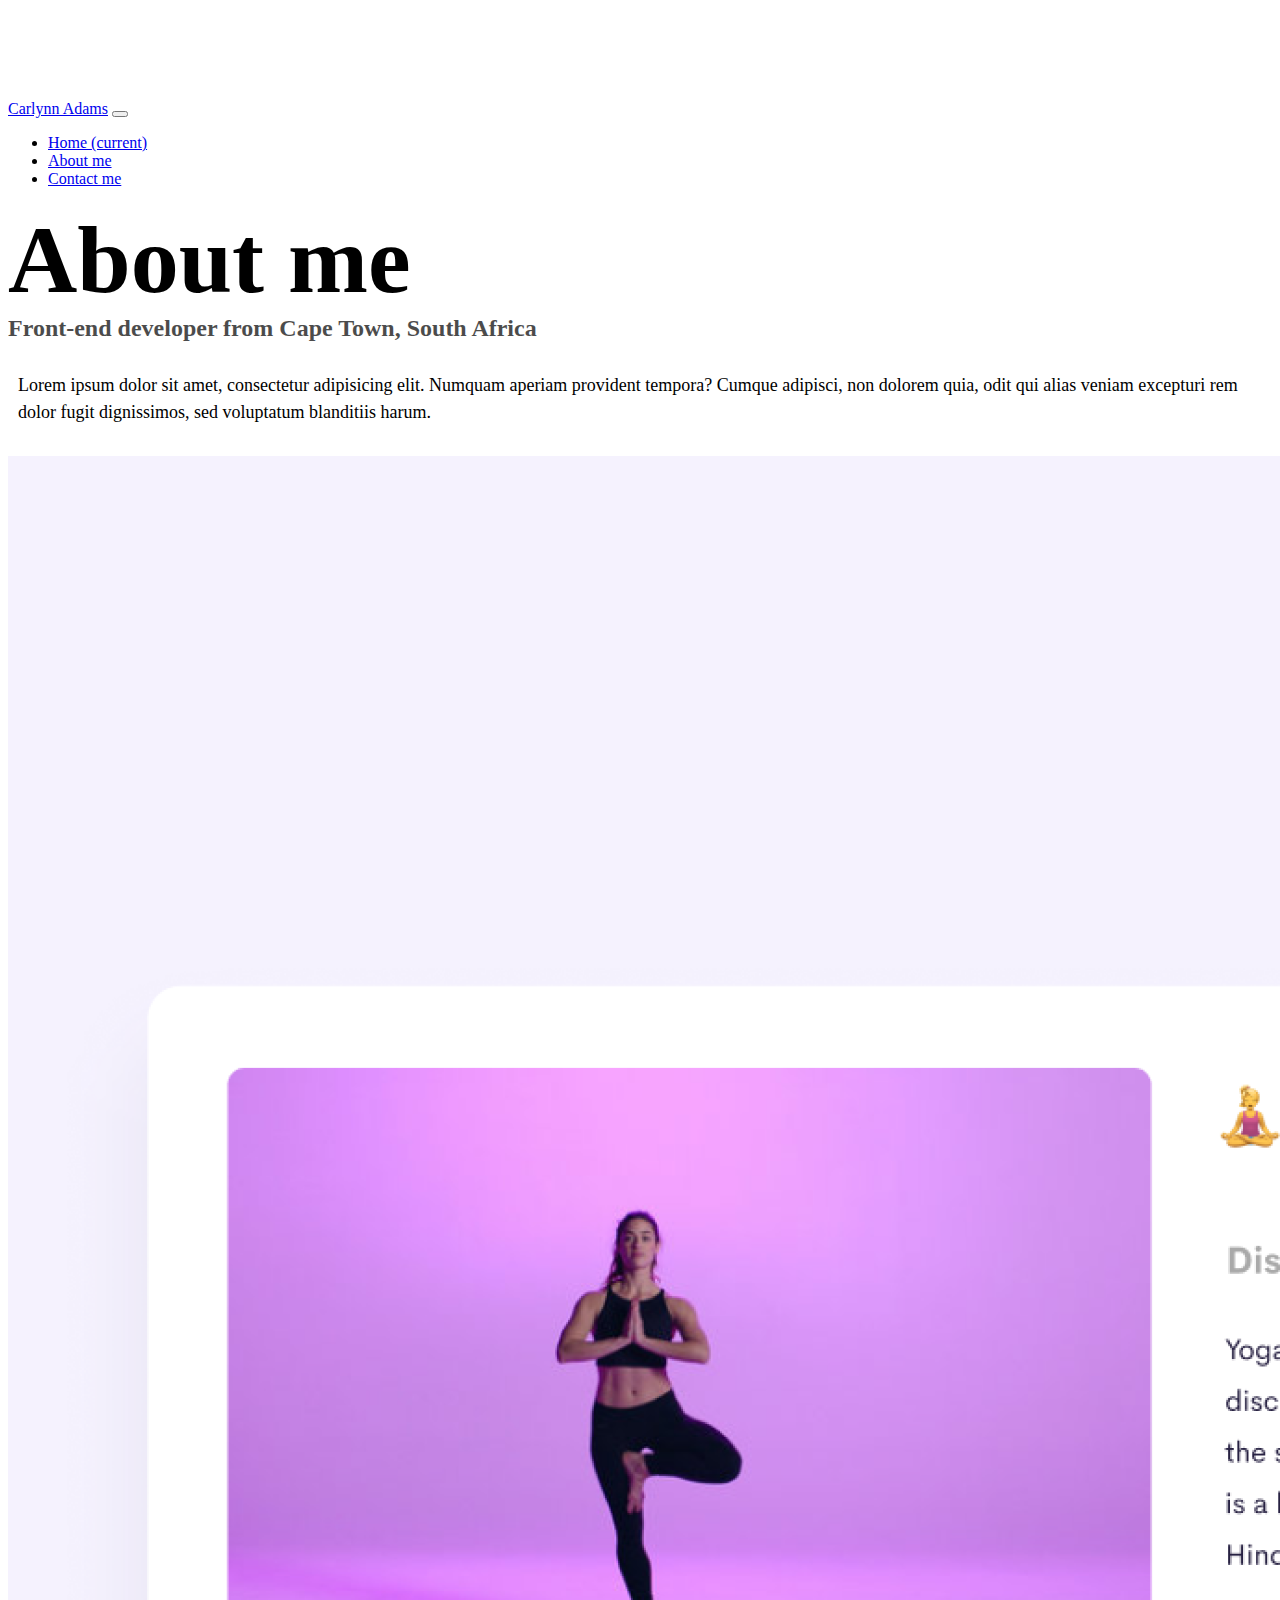
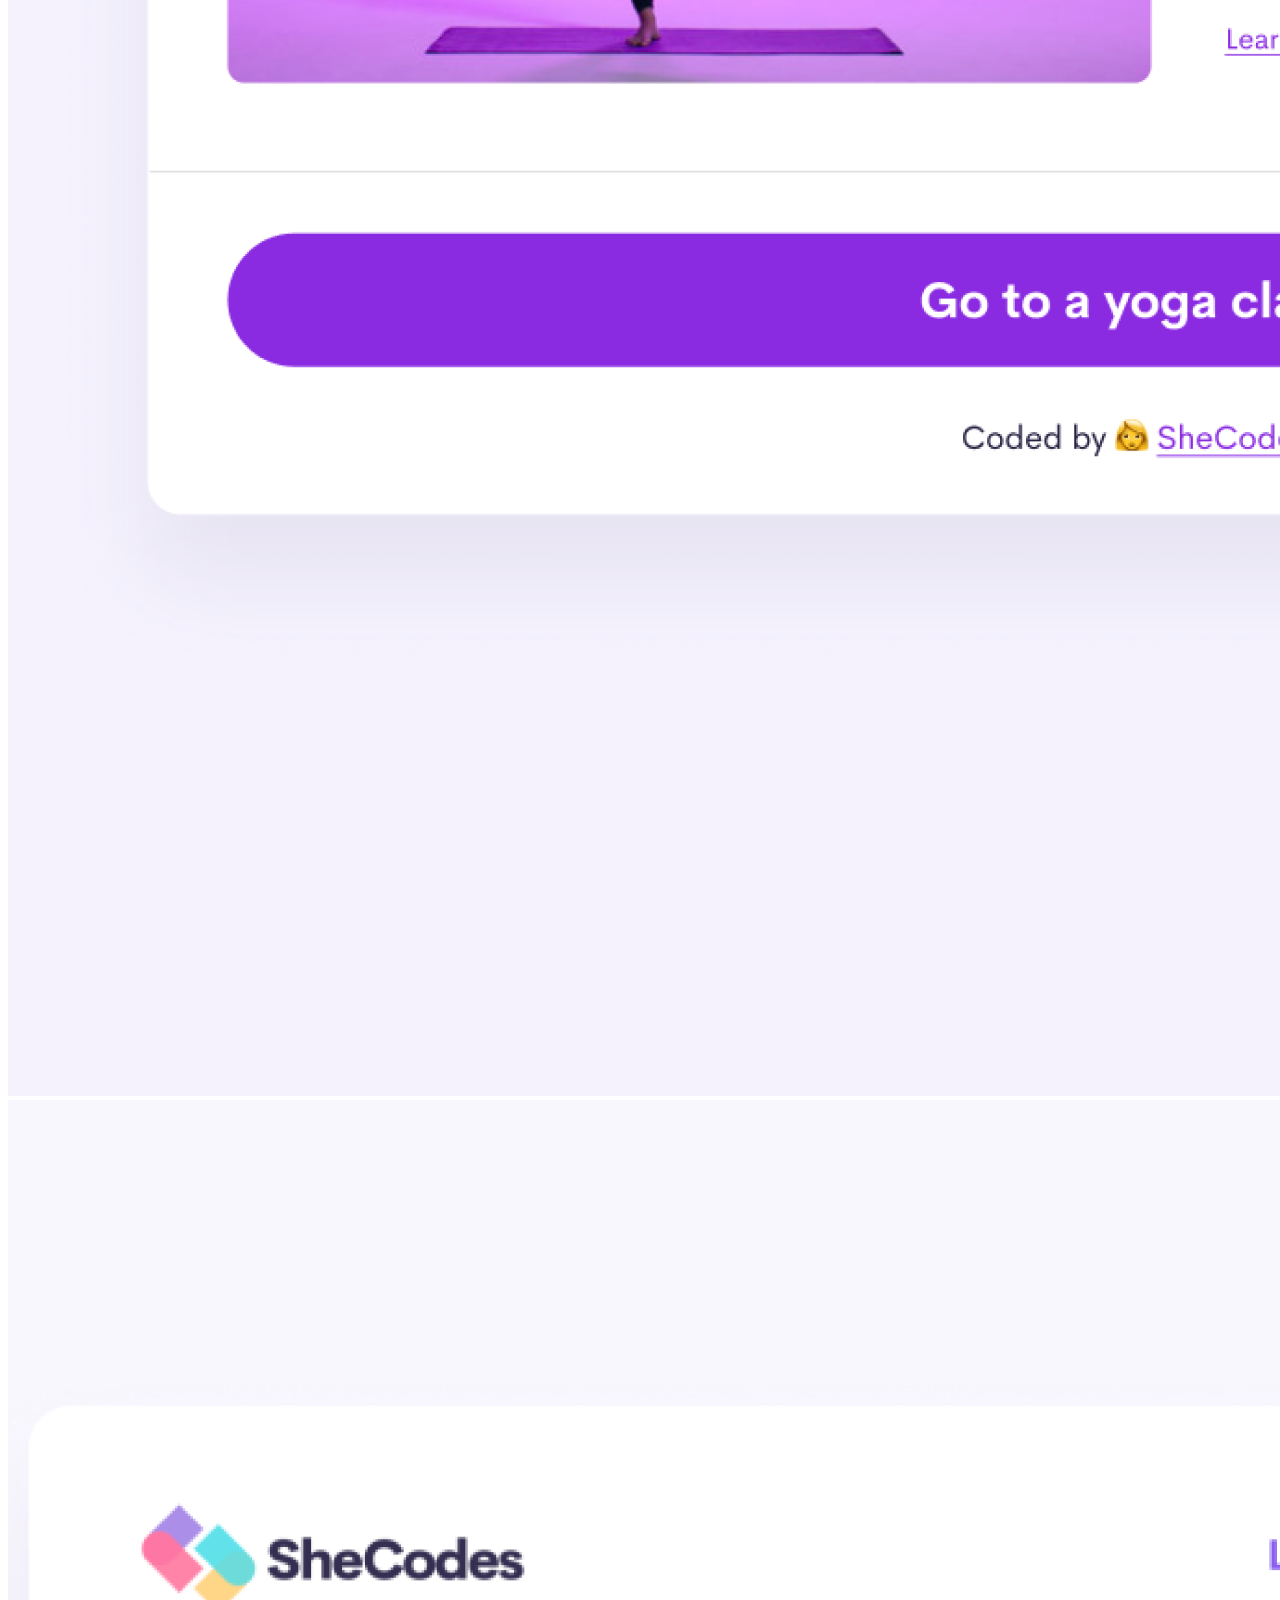
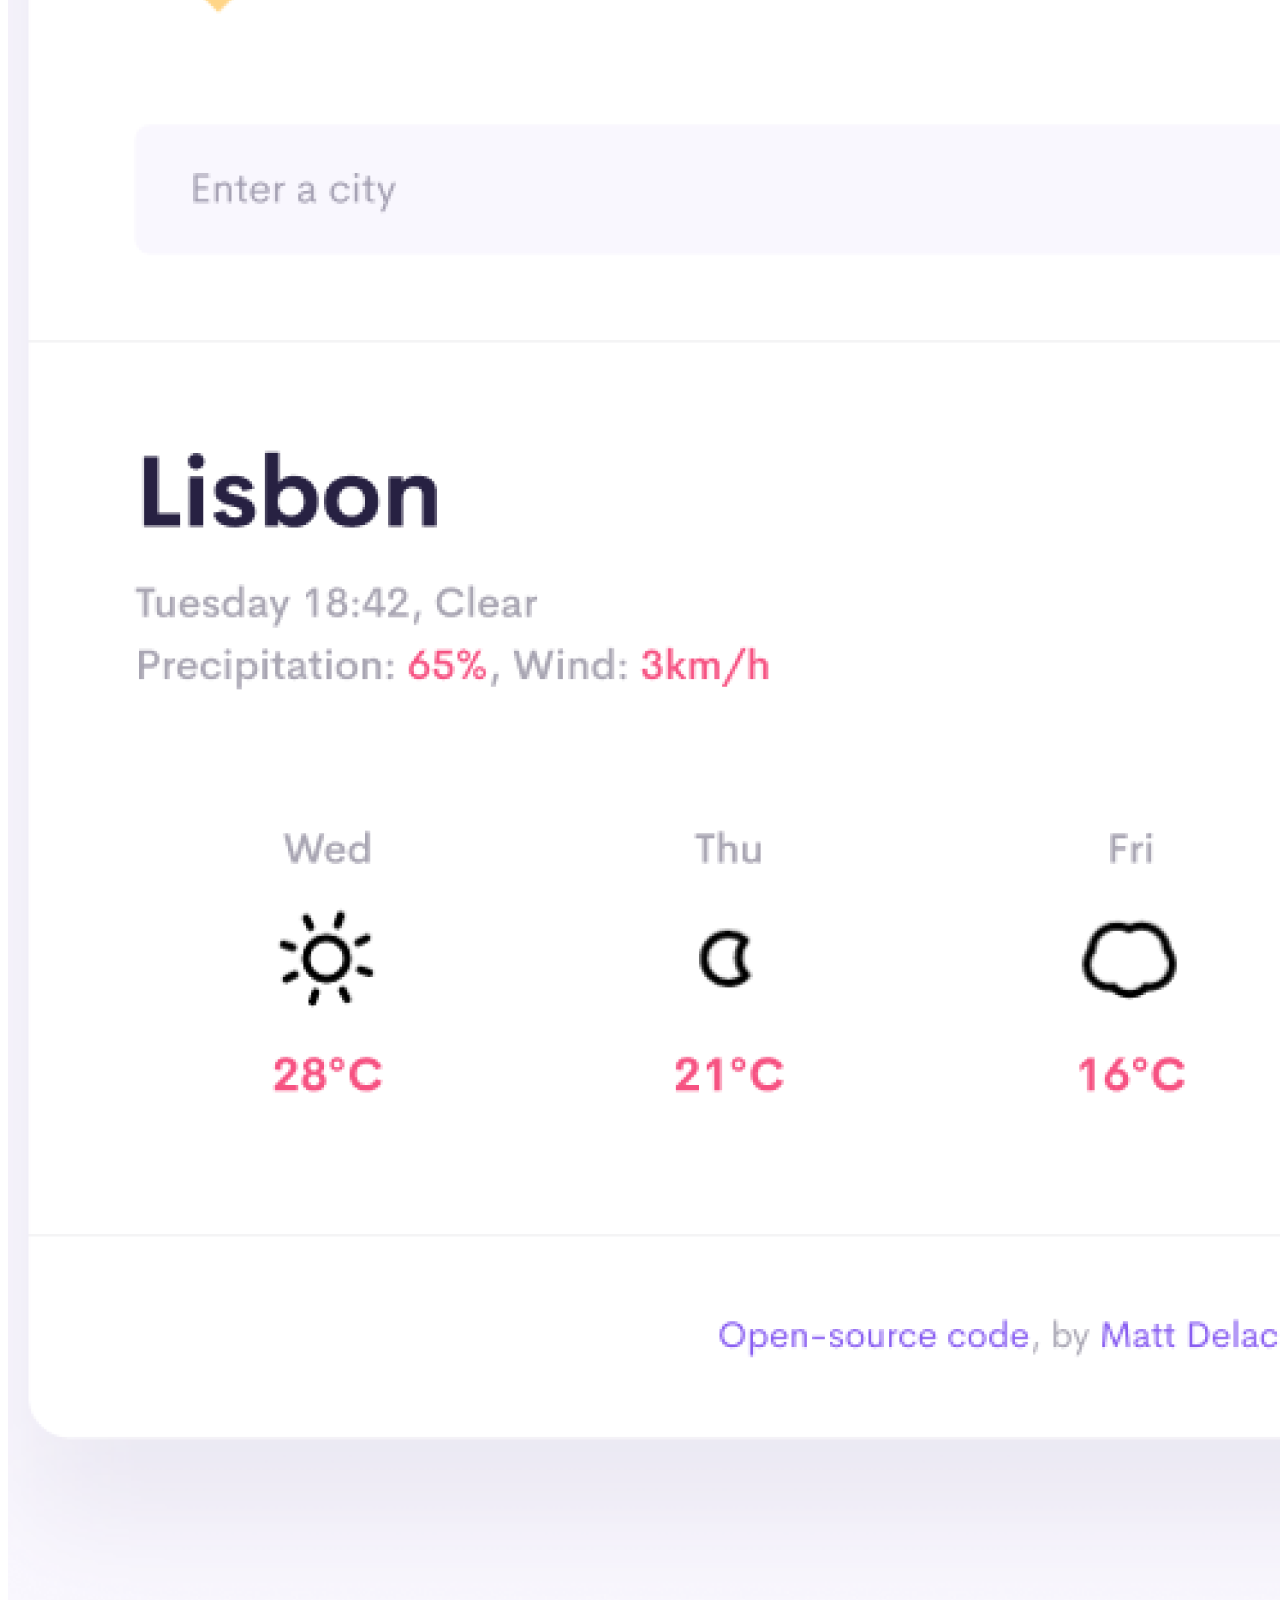
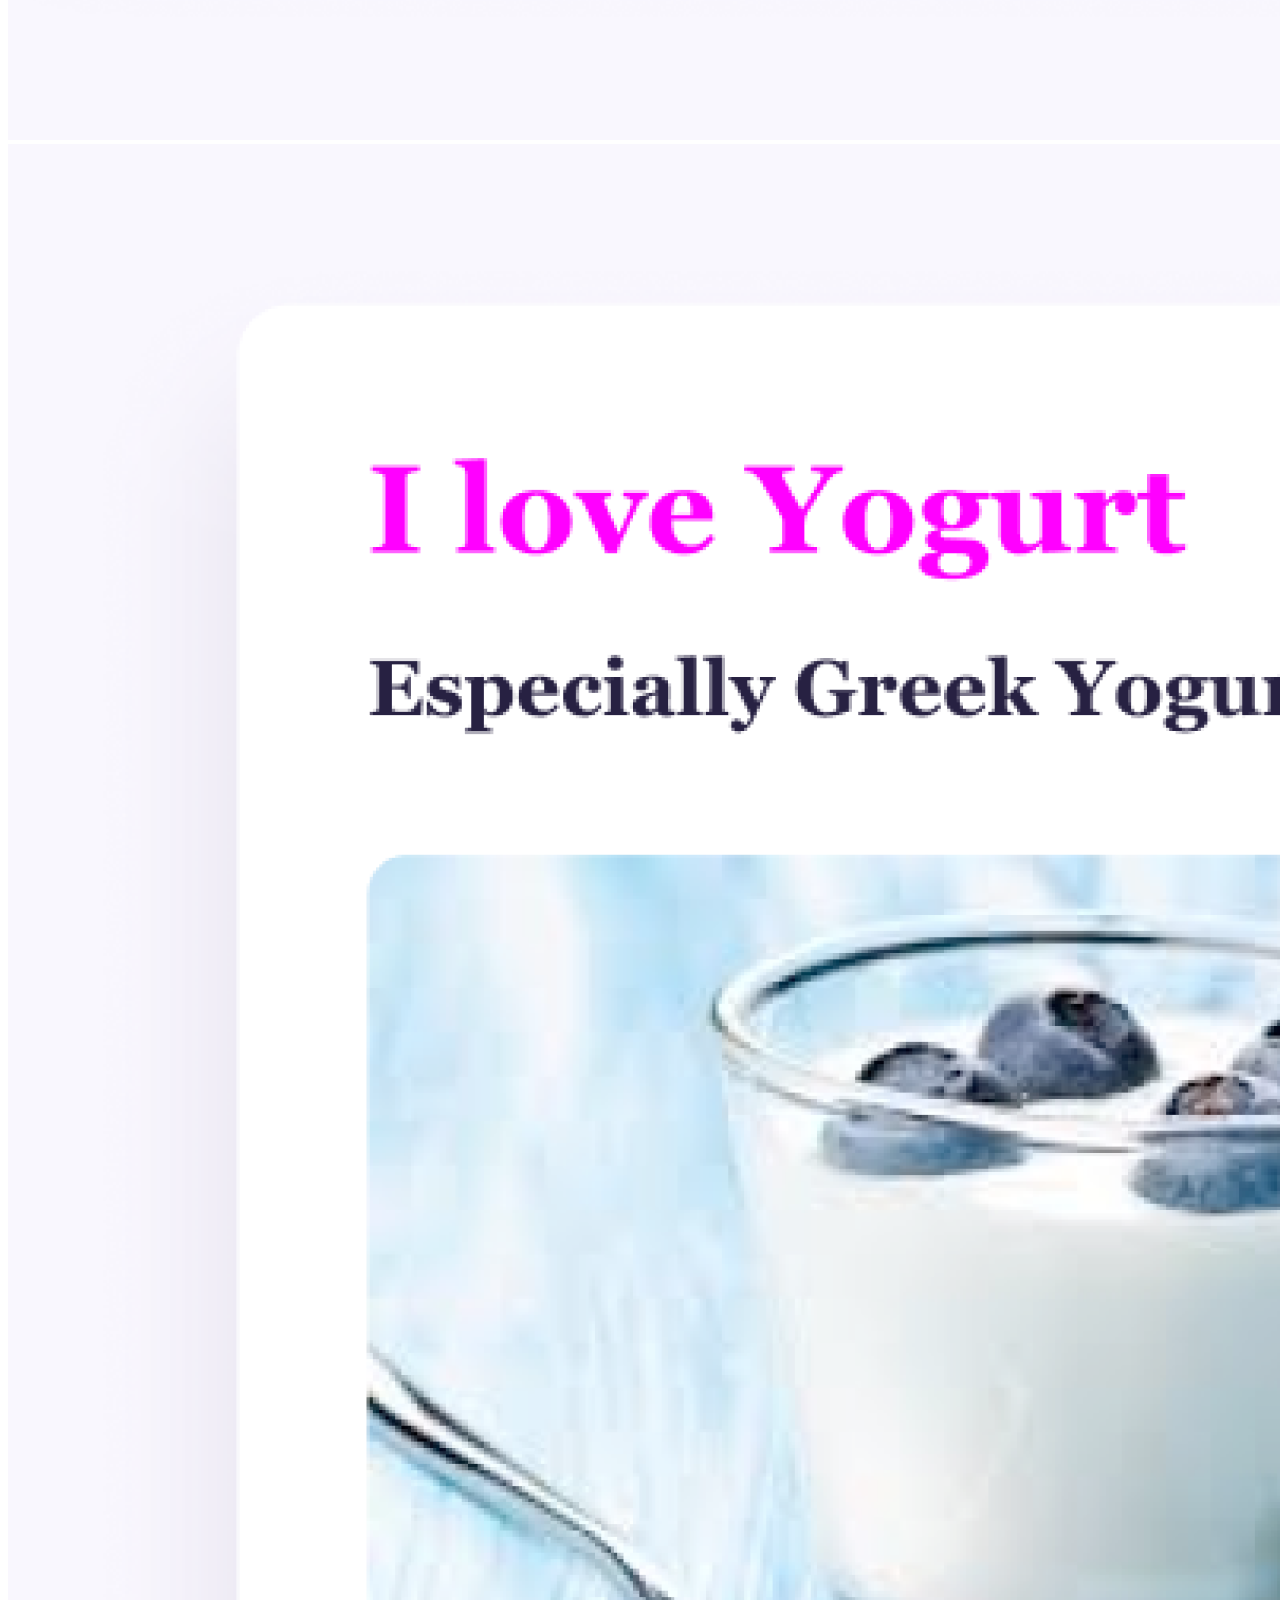
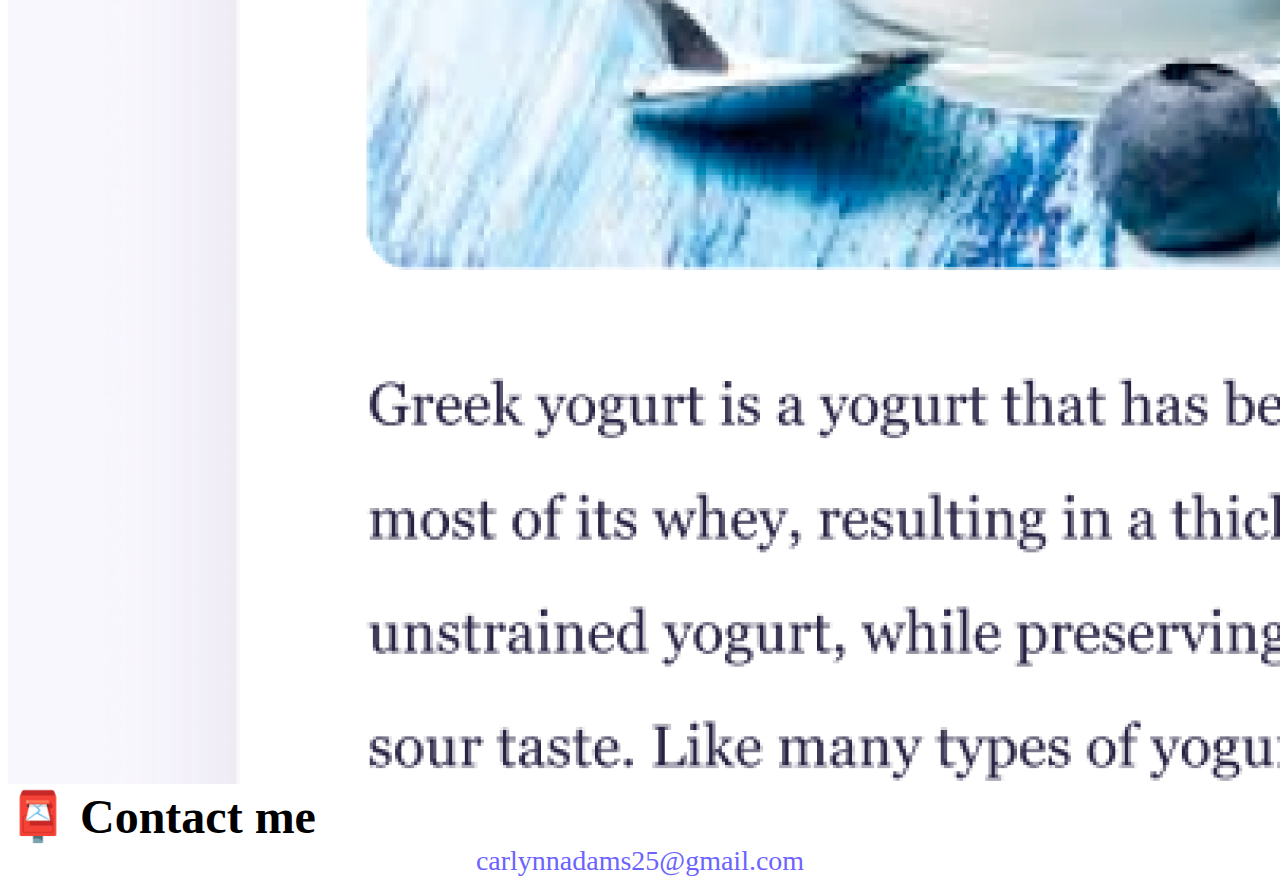
==== about.html @ 32582d24 "Added existing project" ====
<!DOCTYPE html>
<html lang="en">

<head>
    <meta charset="UTF-8" />
    <meta http-equiv="X-UA-Compatible" content="IE=edge" />
    <meta name="viewport" content="width=device-width, initial-scale=1.0" />
    <link rel="stylesheet" href="https://cdn.jsdelivr.net/npm/bootstrap@4.6.2/dist/css/bootstrap.min.css"
        integrity="sha384-xOolHFLEh07PJGoPkLv1IbcEPTNtaed2xpHsD9ESMhqIYd0nLMwNLD69Npy4HI+N" crossorigin="anonymous">
    <script src="https://cdn.jsdelivr.net/npm/jquery@3.5.1/dist/jquery.slim.min.js"
        integrity="sha384-DfXdz2htPH0lsSSs5nCTpuj/zy4C+OGpamoFVy38MVBnE+IbbVYUew+OrCXaRkfj"
        crossorigin="anonymous"></script>
    <script src="https://cdn.jsdelivr.net/npm/bootstrap@4.6.2/dist/js/bootstrap.bundle.min.js"
        integrity="sha384-Fy6S3B9q64WdZWQUiU+q4/2Lc9npb8tCaSX9FK7E8HnRr0Jz8D6OP9dO5Vg3Q9ct"
        crossorigin="anonymous"></script>
    <link rel="stylesheet" href="style.css" />
    <title>About Carlynn Adams</title>
</head>

<body>
    <nav class="navbar navbar-expand-lg navbar-light bg-light fixed-top">
        <div class="container">
            <a class="navbar-brand" href="/">Carlynn Adams</a>
            <button class="navbar-toggler" type="button" data-toggle="collapse" data-target="#navbarNav"
                aria-controls="navbarNav" aria-expanded="false" aria-label="Toggle navigation">
                <span class="navbar-toggler-icon"></span>
            </button>
            <div class="collapse navbar-collapse" id="navbarNav">
                <ul class="navbar-nav">
                    <li class="nav-item">
                        <a class="nav-link" href="index.html">Home <span class="sr-only">(current)</span></a>
                    </li>
                    <li class="nav-item active">
                        <a class="nav-link" href="about.html">About me</a>
                    </li>
                    <li class="nav-item">
                        <a class="nav-link" href="about.html#contact">Contact me</a>
                    </li>
                </ul>
            </div>
        </div>
    </nav>

    <h1 class="text-center">About me</h1>
    <h3 class="text-center">Front-end developer from Cape Town, South Africa</h3>
    <div class="about-paragraphs text-center">
        <p>
            Lorem ipsum dolor sit amet, consectetur adipisicing elit. Numquam
            aperiam provident tempora? Cumque adipisci, non dolorem quia, odit qui
            alias veniam excepturi rem dolor fugit dignissimos, sed voluptatum
            blanditiis harum.
        </p>
    </div>

    <div class="container">
        <div class="row">
            <div class="col-sm-4">
                <img src="images/yoga.png" class="img-fluid p-2 shadow rounded">
            </div>

            <div class="col-sm-4">
                <img src="images/weather.png" class="img-fluid p-2 shadow rounded">
            </div>

            <div class="col-sm-4">
                <img src="images/yogurt.png" class="img-fluid p-2 shadow rounded">
            </div>
        </div>
    </div>

    <div id="contact" class="mt-5">
        <h2 class="text-center">📮 Contact me</h2>
        <a href="mailto:carlynnadams25@gmail.com" class="email-link">carlynnadams25@gmail.com</a>
    </div>
</body>

</html>
---- style.css ----
:root {
  --primary-color: #6c63ff;
  --secondary-color: #f5f2fe;
  --box-shadow: 0 5px 10px rgba(0, 0, 0, 0.3);
}

body {
  margin-top: 100px;
}

h1,
h2,
h3 {
  margin: 0;
}

h1 {
  font-size: 96px;
}

h2 {
  font-size: 48px;
}

h3 {
  font-size: 24px;
  opacity: 0.7;
}

p {
  font-size: 18px;
  line-height: 1.5;
}

.navigation-links {
  display: flex;
  margin-top: 40px;
  justify-content: center;
}

.navigation-links a {
  margin: 20px;
}

.primary-link {
  border-radius: 4px;
  padding: 20px 15px;
  text-decoration: none;
  text-transform: capitalize;
  background: var(--primary-color);
  box-shadow: var(--box-shadow);
  color: white;
}

.secondary-link {
  border-radius: 4px;
  padding: 20px 15px;
  text-decoration: none;
  text-transform: capitalize;
  color: var(--primary-color);
  border: 1px solid var(--primary-color);
}

.homepage-link {
  color: var(--primary-color);
  text-align: center;
  display: block;
}

.about-paragraphs {
  margin: 30px 0;
}

.about-paragraphs p {
  margin: 10px;
}

.email-link {
  display: flex;
  justify-content: center;
  color: var(--primary-color);
  font-size: 28px;
  text-decoration: none;
}

.email-link:hover {
  text-decoration: underline;
}

@media (max-width: 576px) {
h1 {
  font-size: 48px;
        line-height: 1.5;
}

h2 {
  font-size: 32px;
  text-align: center;

}
.launch-link {
  display: block;
        text-align: center;
        margin: 0 20px;
}
}
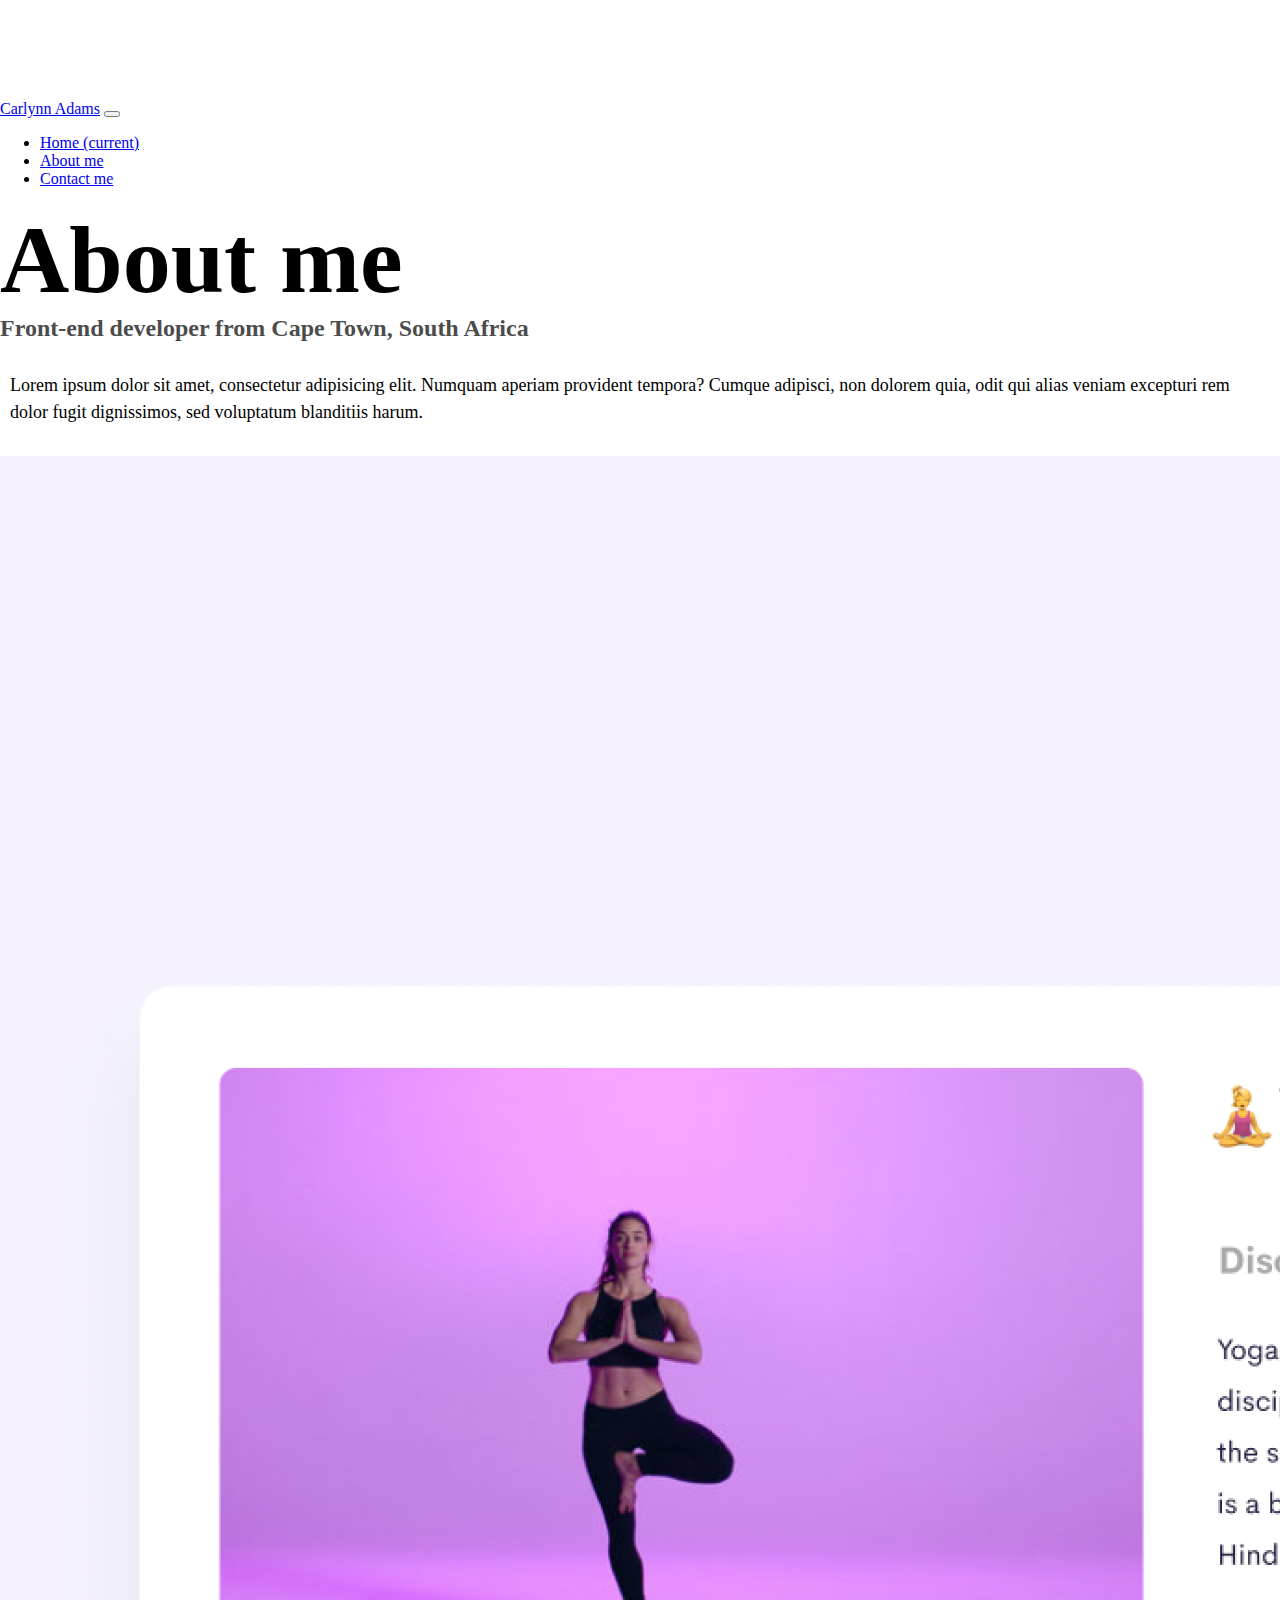
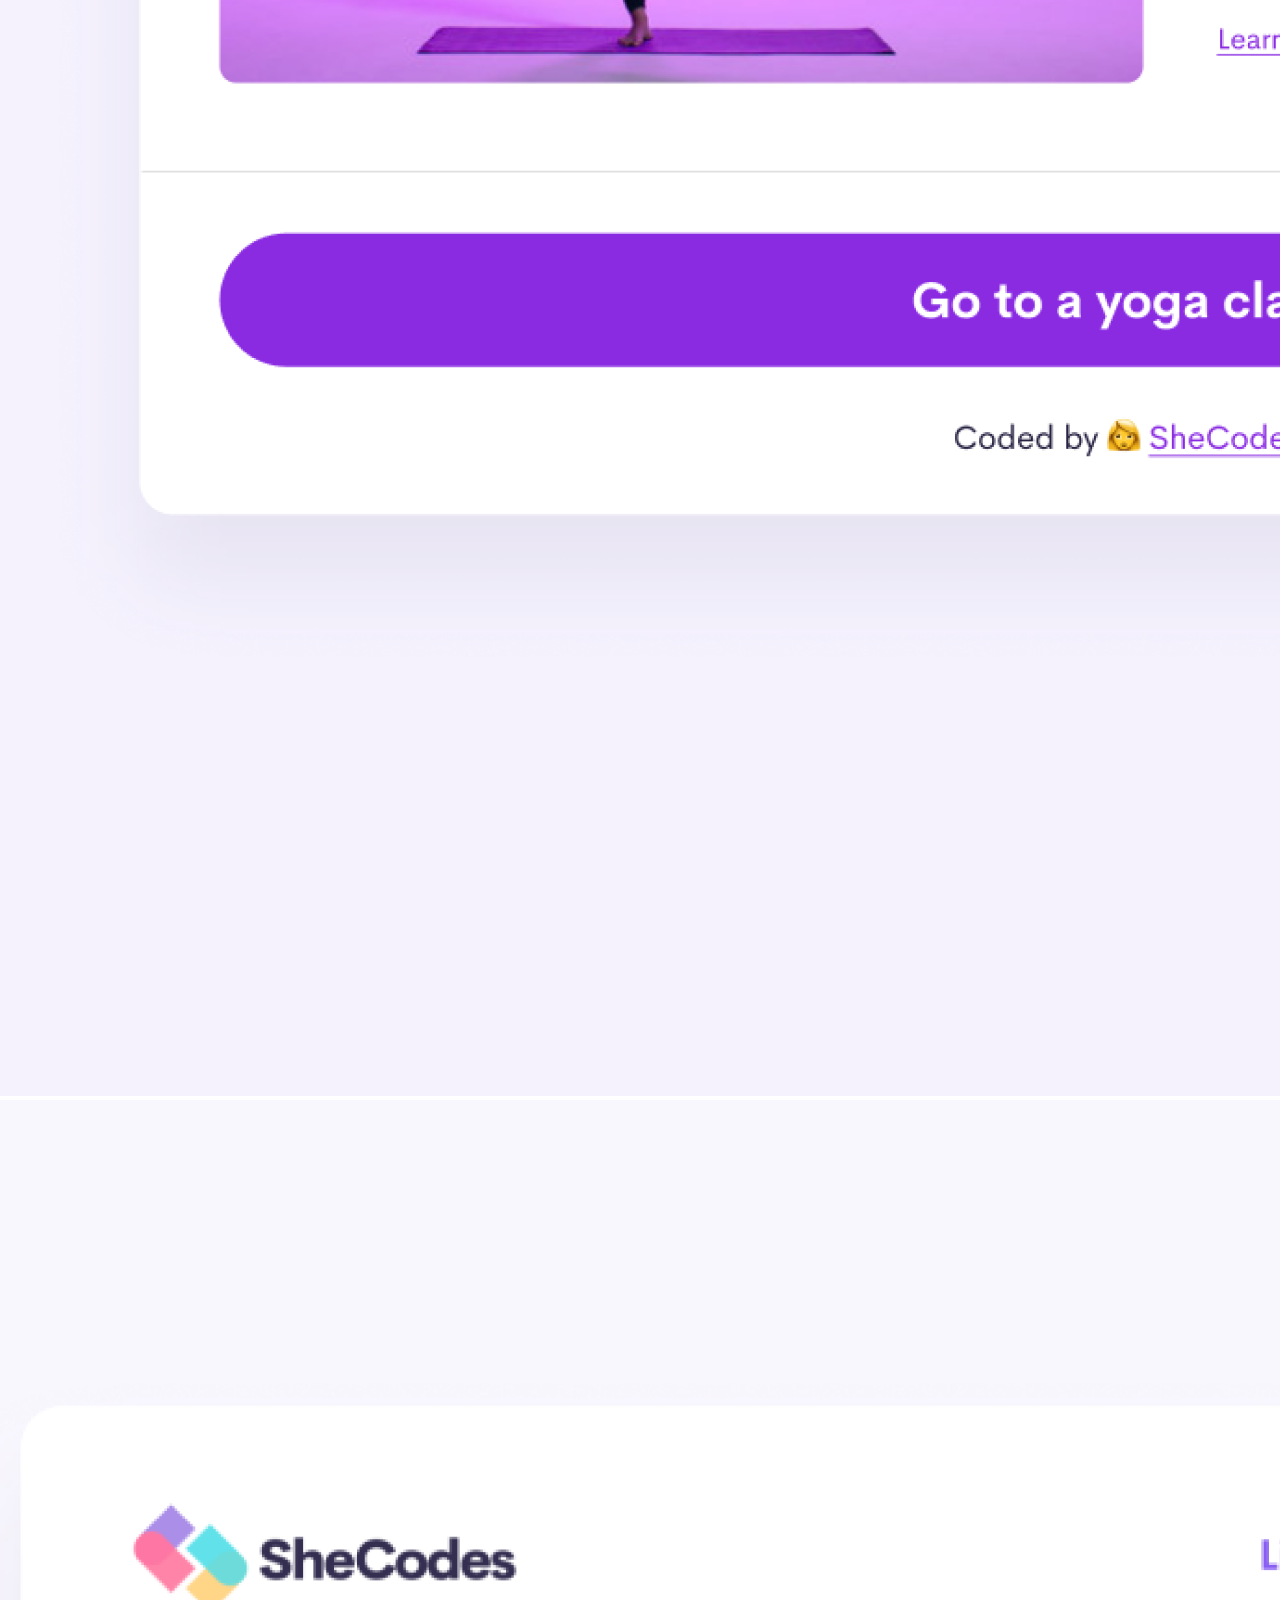
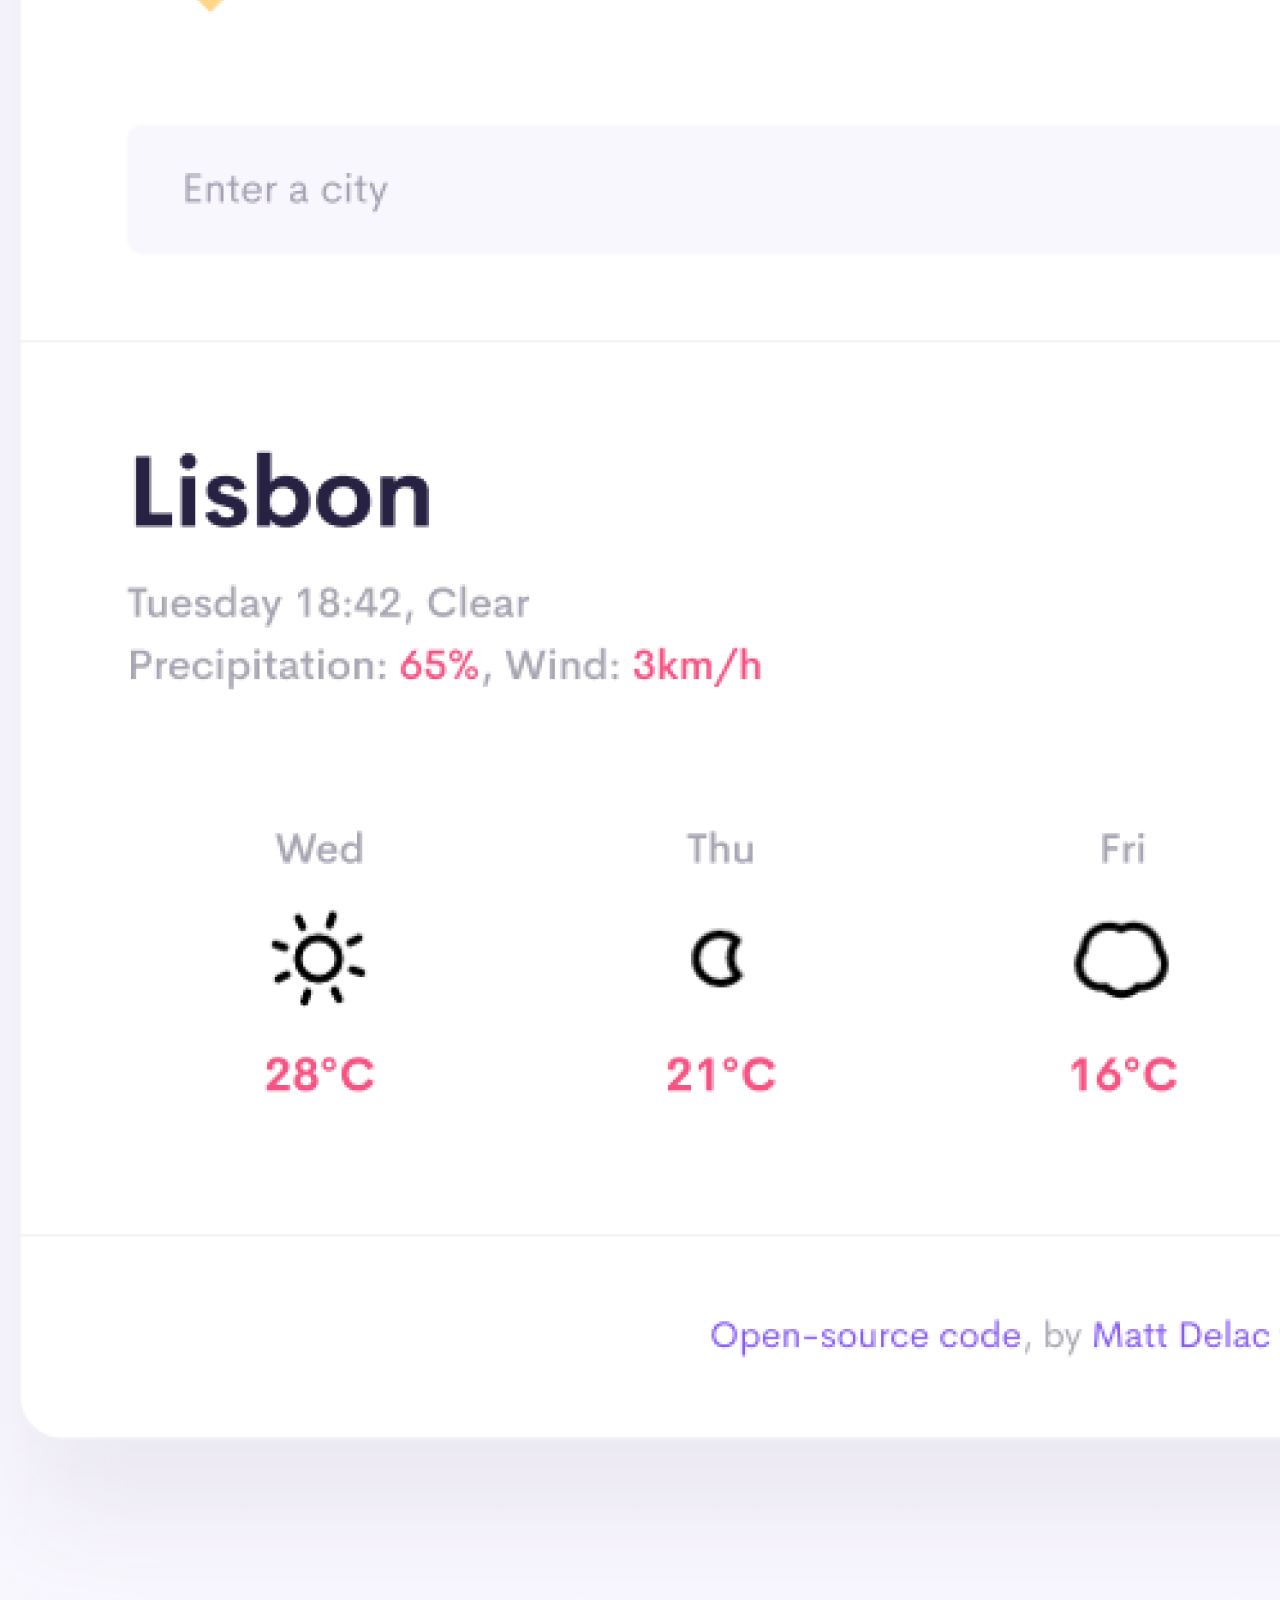
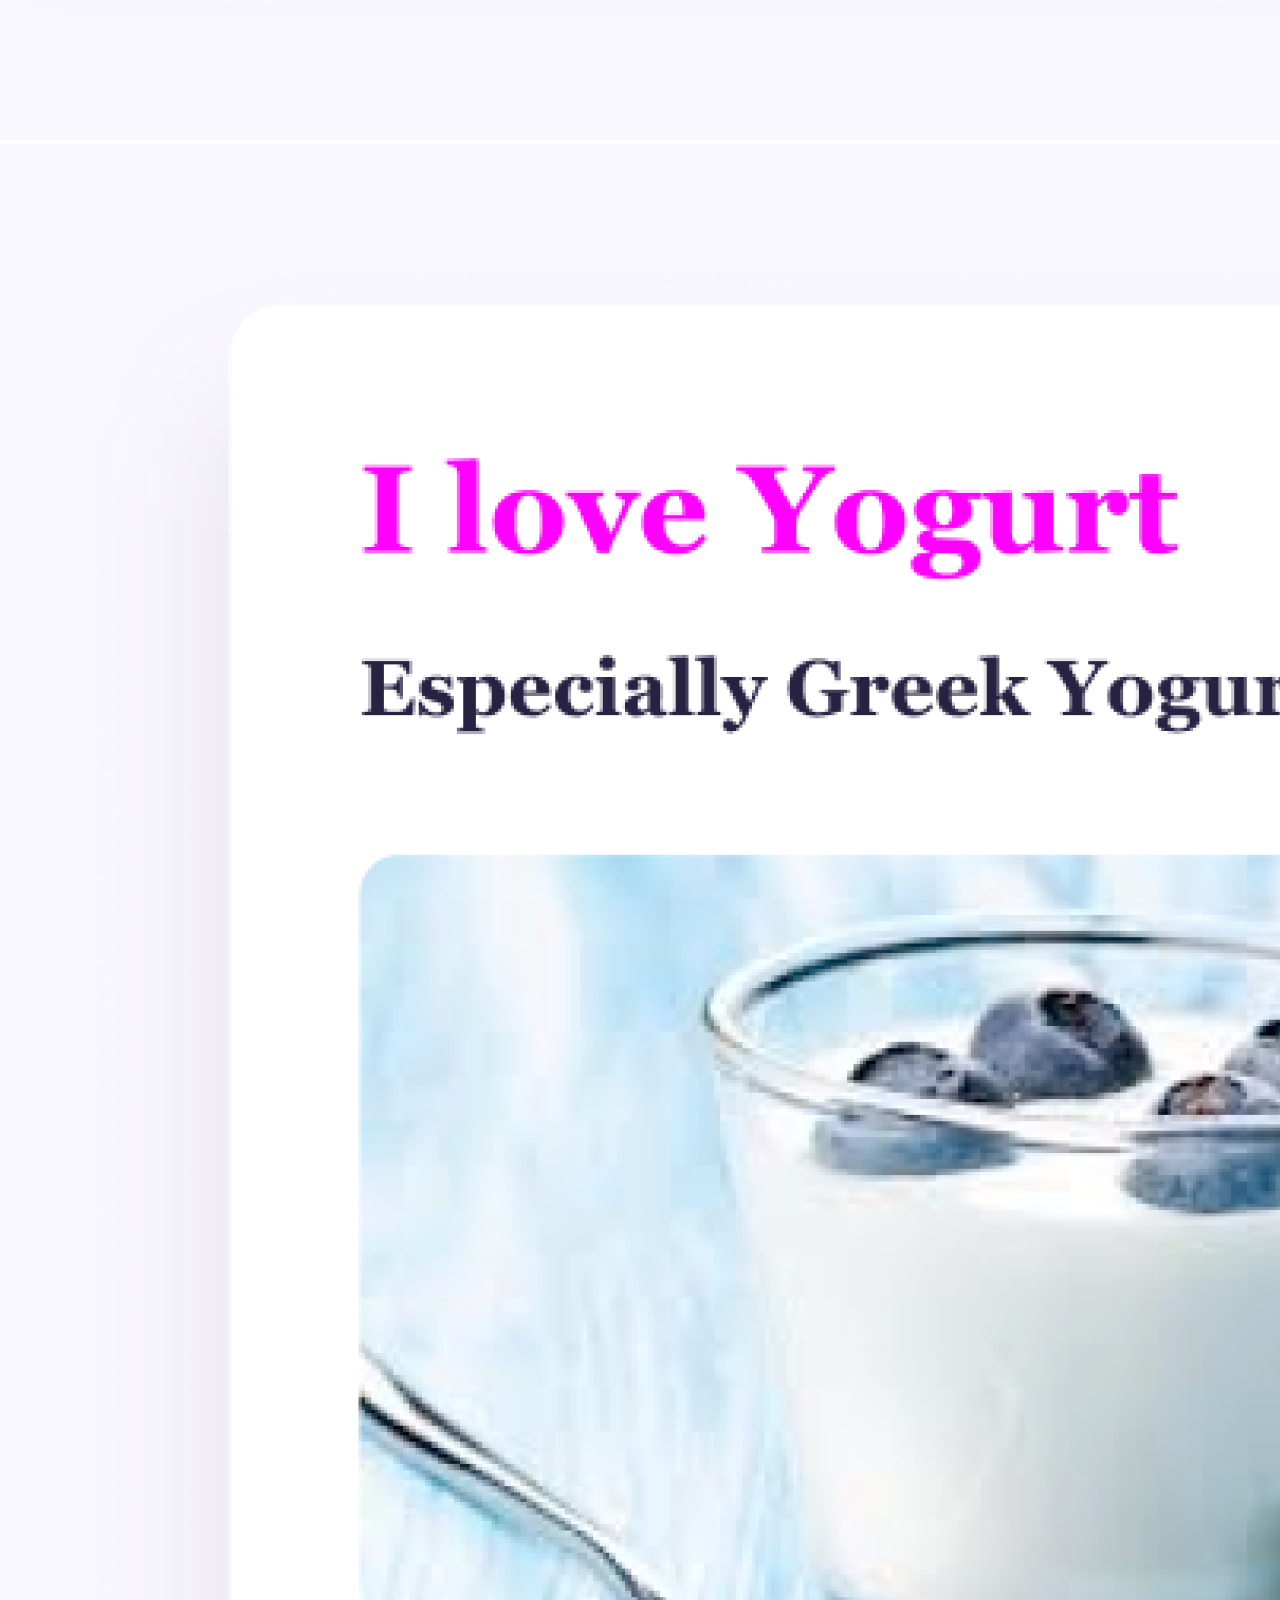
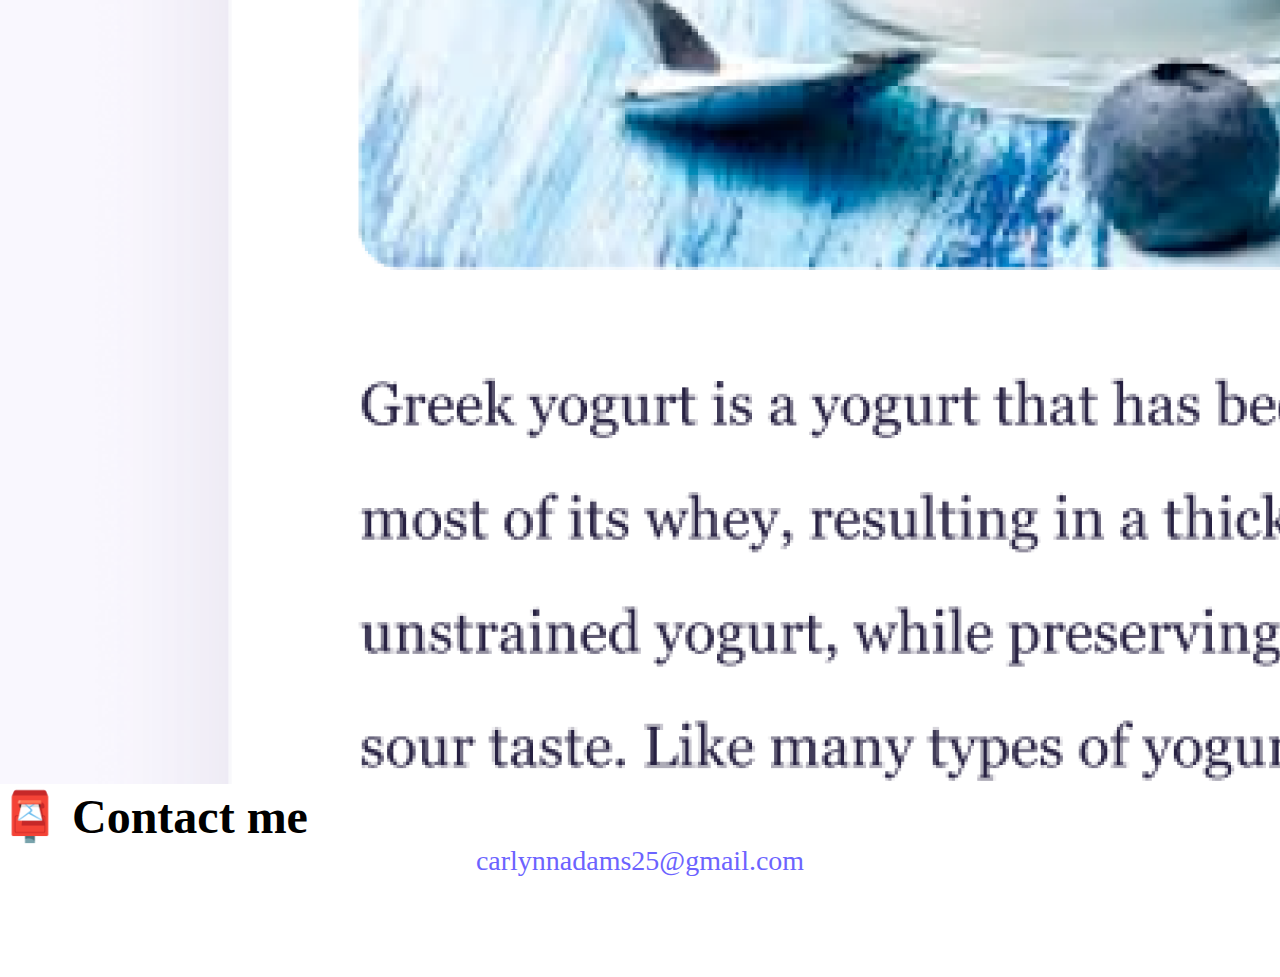
==== commit 11e83850: "Made the website a lot more responsive" ====
--- a/about.html
+++ b/about.html
@@ -13,14 +13,15 @@
     <script src="https://cdn.jsdelivr.net/npm/bootstrap@4.6.2/dist/js/bootstrap.bundle.min.js"
         integrity="sha384-Fy6S3B9q64WdZWQUiU+q4/2Lc9npb8tCaSX9FK7E8HnRr0Jz8D6OP9dO5Vg3Q9ct"
         crossorigin="anonymous"></script>
-    <link rel="stylesheet" href="style.css" />
-    <title>About Carlynn Adams</title>
+    <meta name="description" content="About Carlynn Adams is a front-end developer based in Africa">
+    <link rel="stylesheet" href="/style.css" />
+    <title>About me - Carlynn Adams</title>
 </head>
 
 <body>
     <nav class="navbar navbar-expand-lg navbar-light bg-light fixed-top">
         <div class="container">
-            <a class="navbar-brand" href="/">Carlynn Adams</a>
+            <a class="navbar-brand" href="/" title="Homepage">Carlynn Adams</a>
             <button class="navbar-toggler" type="button" data-toggle="collapse" data-target="#navbarNav"
                 aria-controls="navbarNav" aria-expanded="false" aria-label="Toggle navigation">
                 <span class="navbar-toggler-icon"></span>
@@ -28,13 +29,13 @@
             <div class="collapse navbar-collapse" id="navbarNav">
                 <ul class="navbar-nav">
                     <li class="nav-item">
-                        <a class="nav-link" href="index.html">Home <span class="sr-only">(current)</span></a>
+                        <a class="nav-link" href="/" title="Homepage">Home <span class="sr-only">(current)</span></a>
                     </li>
                     <li class="nav-item active">
-                        <a class="nav-link" href="about.html">About me</a>
+                        <a class="nav-link" href="/about.html" title="About Carlynn Adams">About me</a>
                     </li>
                     <li class="nav-item">
-                        <a class="nav-link" href="about.html#contact">Contact me</a>
+                        <a class="nav-link" href="/about.html#contact" title="Contact Carlynn Adams">Contact me</a>
                     </li>
                 </ul>
             </div>
@@ -55,15 +56,15 @@
     <div class="container">
         <div class="row">
             <div class="col-sm-4">
-                <img src="images/yoga.png" class="img-fluid p-2 shadow rounded">
+                <img src="/images/yoga.png" alt="Yoga project" class="img-fluid p-2 mb-4 shadow rounded">
             </div>
 
             <div class="col-sm-4">
-                <img src="images/weather.png" class="img-fluid p-2 shadow rounded">
+                <img src="/images/weather.png" alt="Weather project" class="img-fluid p-2 mb-4 shadow rounded">
             </div>
 
             <div class="col-sm-4">
-                <img src="images/yogurt.png" class="img-fluid p-2 shadow rounded">
+                <img src="/images/yogurt.png" alt="Yogurt project" class="img-fluid p-2 mb-4 shadow rounded">
             </div>
         </div>
     </div>
--- a/style.css
+++ b/style.css
@@ -5,7 +5,7 @@
 }
 
 body {
-  margin-top: 100px;
+  margin: 100px 0;
 }
 
 h1,
@@ -17,6 +17,7 @@
 h1 {
   font-size: 96px;
 }
+
 
 h2 {
   font-size: 48px;
@@ -49,6 +50,10 @@
   text-transform: capitalize;
   background: var(--primary-color);
   box-shadow: var(--box-shadow);
+  color: white;
+}
+
+.primary-link:hover {
   color: white;
 }
 
@@ -88,19 +93,23 @@
 }
 
 @media (max-width: 576px) {
-h1 {
-  font-size: 48px;
-        line-height: 1.5;
+  h1 {
+    font-size: 48px;
+    line-height: 1.5;
+  }
+
+  h2 {
+    font-size: 32px;
+    text-align: center;
+  }
+
+  p {
+    text-align: center;
+  }
+
+  .project-link {
+    display: block;
+    text-align: center;
+    margin: 0 20px;
+  }
 }
-
-h2 {
-  font-size: 32px;
-  text-align: center;
-
-}
-.launch-link {
-  display: block;
-        text-align: center;
-        margin: 0 20px;
-}
-}